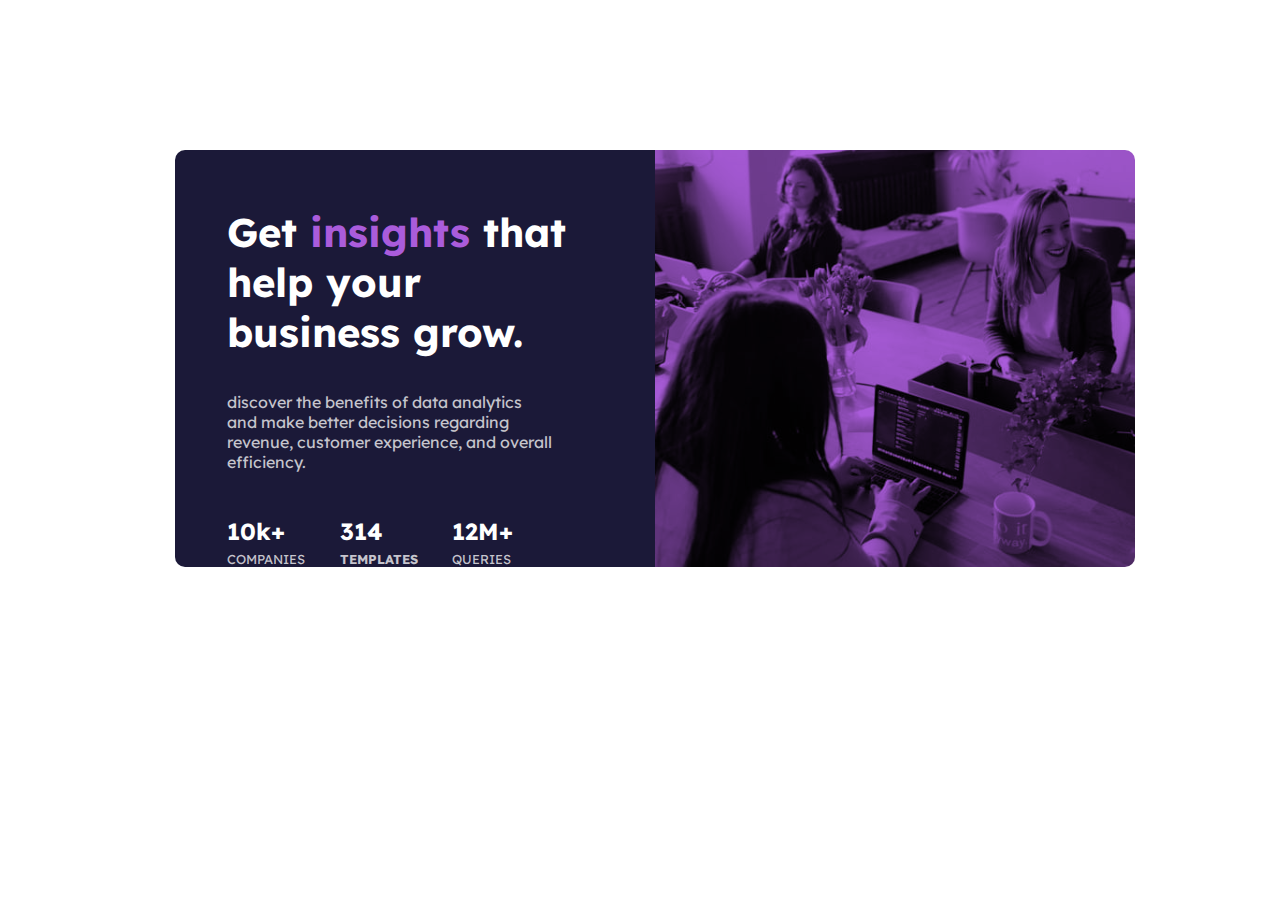
==== 03- Stats Preview Card/index.html @ 2d7ff1f5 "Stats Preview Card- Index,Style,Image files" ====
<!DOCTYPE html>
<html lang="en">

<head>
    <meta charset="UTF-8">
    <meta http-equiv="X-UA-Compatible" content="IE=edge">
    <meta name="viewport" content="width=device-width, initial-scale=1.0">
    <title>Stats Preview Card</title>
    <link rel="stylesheet" href="style.css">
</head>

<body>
    <!-- Main Start -->
    <main class="main">
        <!-- Main section -->
        <div class="main-section">
            <!-- Section left -->
            <div class="section-left">

                <div class="card-container">
                    <h1 class="heading">
                        Get
                        <span class="span-text">insights</span>
                        that help your business grow.
                    </h1>
                    <p class="card-text">
                        discover the benefits of data analytics and make better decisions regarding revenue, customer
                        experience, and overall efficiency.
                    </p>

                    <div class="stats-detail">
                        <div class="stats">
                            <h3>10k+</h3>
                            <p class="stats-text">COMPANIES</p>
                        </div>
                        <div class="stats">
                            <h3>314</h3class=>
                                <p class="stats-text">TEMPLATES</p>
                        </div>
                        <div class="stats">
                            <h3>12M+</h3>
                            <p class="stats-text">QUERIES</p>
                        </div>
                    </div>
                </div>
            </div>
            <!-- section left end -->

            <!-- Right Section -->
            <div class="section-right">
            </div>
        </div>
        <!-- Main Section end -->
    </main>
    <!-- main ends -->
</body>

</html>
---- 03- Stats Preview Card/style.css ----
@import url('https://fonts.googleapis.com/css2?family=Inter:wght@400;700&family=Lexend+Deca&display=swap');

*{
    margin: 0;
    padding: 0;
    box-sizing: border-box;
}

body{
    font-family: 'Inter', sans-serif;
    font-family: 'Lexend Deca', sans-serif;
    min-height: 100vh;
}

.main{
    position: absolute;
    width: 75%;
    height: 420px;
    top: 150px;
    left: 175px;
}

.main-section{
    display: flex;
}    

.section-left{
    background-color:hsl(244, 38%, 16%);
    width: 50%;
    height: 417px;
    padding: 3rem 2rem;
    border-radius: 10px 0 0 10px;

}

.section-right{
    width: 50%;
    height: 417px;
    border-radius: 0 10px 10px 0;
    background: url("./images/image-header-desktop.jpg"), hsl(277, 64%, 61%);
    background-repeat: no-repeat; 
    background-size: cover;
    background-blend-mode: multiply;
}

.card-container{
    margin: 9px 20px;
}

.heading{
    font-size: 40px;
    font-weight: 700;
    color: hsl(0, 0%, 100%); 
}

.span-text{
    color: hsl(277, 64%, 61%);
}

.card-text{
    font-size: 1rem;
    color: hsla(0, 0%, 100%, 0.75);
    margin: 25px 0;
    padding: 10px 50px 20px 0px;
}

.stats-detail{
    color: hsl(0, 0%, 100%);
    font-size: 20px;
    display: flex;
    justify-content: space-between;
    margin: 10px 90px 10px 0;
}

.stats-text{
    font-size: 13px;
    color: hsla(0, 0%, 100%, 0.75);
    padding-top: 5px;
}



/* Media Queries */

@media(max-width: 786px) {
    .main{
        width: 430px;
        height: 420px;
    }

    .main-section{
        display: flex;
        flex-direction: column;
        align-items: center;
        
    }

    .section-left{
        width: 480px;
        border-radius: 10px 10px 0 0;
    }

    .card-container{
        margin: 0px 10px;
    }

    .section-right{
        width: 480px;
        margin-bottom: 120px;
        border-radius: 0 0 10px 10px;
    }
}
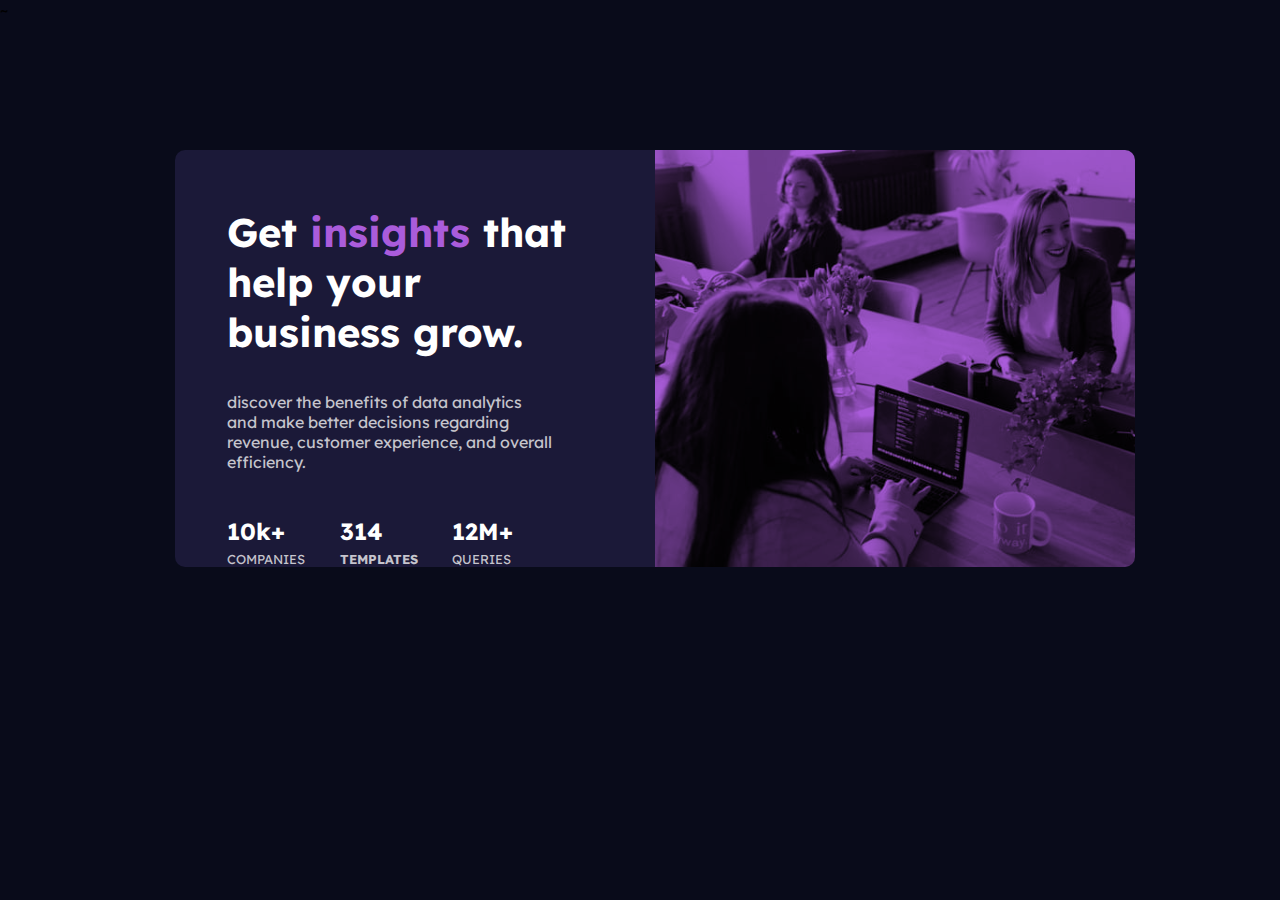
==== commit 9b44f28a: "Huddle Landing Page- index, style, images" ====
--- a/03- Stats Preview Card/index.html
+++ b/03- Stats Preview Card/index.html
@@ -51,7 +51,7 @@
             </div>
         </div>
         <!-- Main Section end -->
-    </main>
+    </main>~
     <!-- main ends -->
 </body>
 
--- a/03- Stats Preview Card/style.css
+++ b/03- Stats Preview Card/style.css
@@ -10,6 +10,7 @@
     font-family: 'Inter', sans-serif;
     font-family: 'Lexend Deca', sans-serif;
     min-height: 100vh;
+    background-color: hsl(233, 47%, 7%);
 }
 
 .main{
@@ -83,30 +84,49 @@
 /* Media Queries */
 
 @media(max-width: 786px) {
+
     .main{
-        width: 430px;
-        height: 420px;
+        display: flex;
+        flex-direction: column;
+        width: 220px;
+        height: 220px;
+        
     }
 
     .main-section{
         display: flex;
-        flex-direction: column;
+        flex-direction:column;
         align-items: center;
         
     }
 
     .section-left{
-        width: 480px;
+        width: 365px;
         border-radius: 10px 10px 0 0;
     }
 
     .card-container{
-        margin: 0px 10px;
+        margin: 0px 5px;
     }
 
     .section-right{
-        width: 480px;
+        width: 365px;
         margin-bottom: 120px;
         border-radius: 0 0 10px 10px;
+        background:url("./images/image-header-desktop.jpg"), hsl(277, 64%, 61%);;
+        background-position: center;
+    }
+
+    .heading{
+        font-size: 25px;
+    }
+
+    .card-text{
+        font-size: 15px;
+    }
+
+    .stats-detail{
+        font-size: 15px;
+        flex-direction: column;
     }
 }